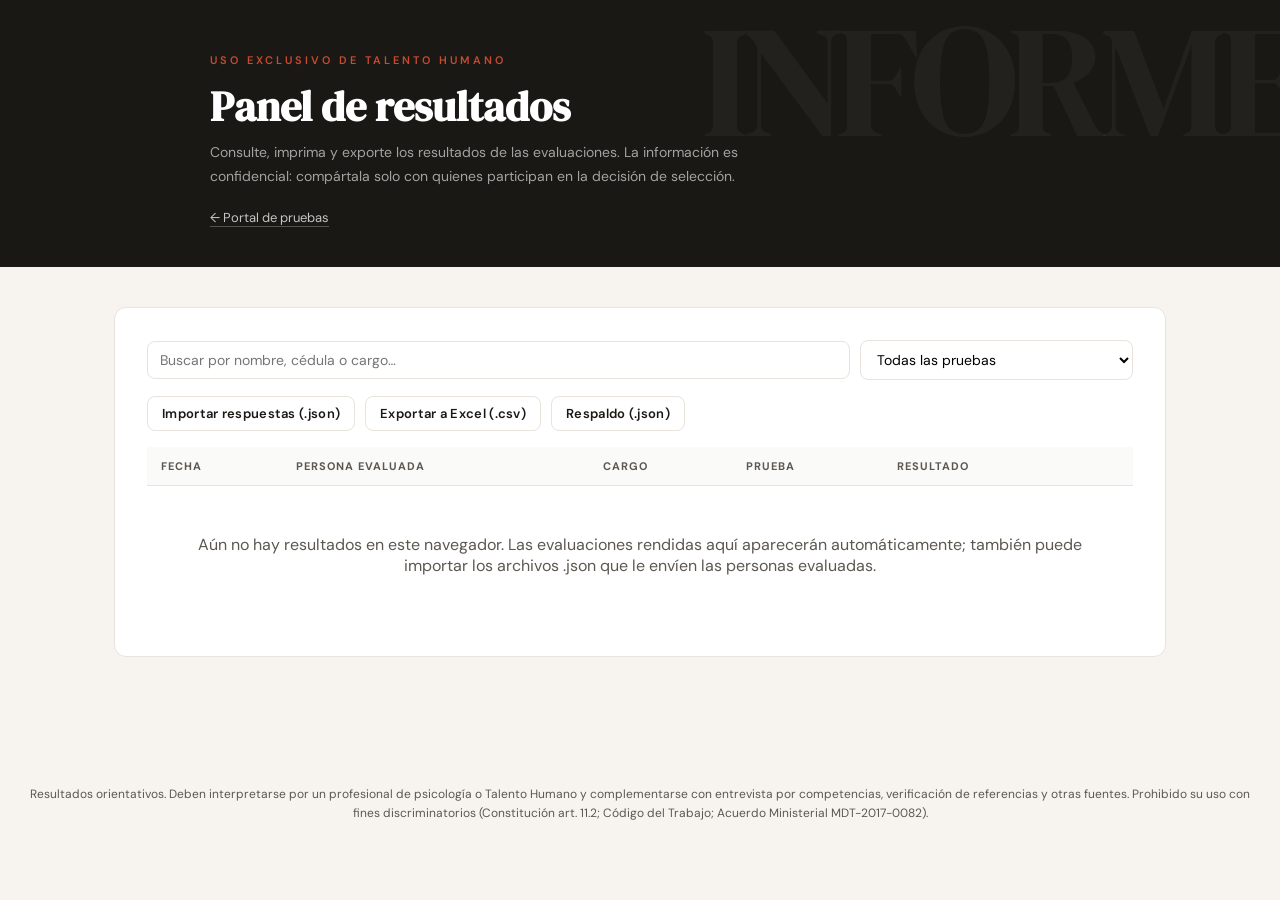
==== panel.html @ abac6898 "Aplicación de pruebas psicométricas: DISC, Mini-IPIP y razonamiento con panel de Talento Humano - Po" ====
<!DOCTYPE html>
<html lang="es">
<head>
<meta charset="UTF-8">
<meta name="viewport" content="width=device-width, initial-scale=1.0">
<title>Panel de Talento Humano</title>
<link href="https://fonts.googleapis.com/css2?family=DM+Serif+Display:ital@0;1&family=DM+Sans:wght@300;400;500;600;700&display=swap" rel="stylesheet">
<link rel="stylesheet" href="css/styles.css">
</head>
<body>

<div class="header" data-watermark="INFORME">
  <div class="header-inner">
    <div class="header-tag">Uso exclusivo de Talento Humano</div>
    <h1 id="h1">Panel de resultados</h1>
    <p id="hp">Consulte, imprima y exporte los resultados de las evaluaciones. La información es confidencial: compártala solo con quienes participan en la decisión de selección.</p>
    <nav class="header-nav"><a href="index.html">← Portal de pruebas</a><a href="#" id="backList" class="hidden">← Volver al listado</a></nav>
  </div>
</div>

<div class="container wide">

  <!-- LISTADO -->
  <section id="listView">
    <div class="card">
      <div class="toolbar">
        <input type="search" id="q" placeholder="Buscar por nombre, cédula o cargo…">
        <select id="fTest"><option value="">Todas las pruebas</option></select>
      </div>
      <div class="toolbar no-print">
        <label class="btn secondary small" style="cursor:pointer">Importar respuestas (.json)
          <input type="file" id="importFile" accept=".json,application/json" multiple hidden>
        </label>
        <button class="btn secondary small" id="exportCsv">Exportar a Excel (.csv)</button>
        <button class="btn secondary small" id="exportJson">Respaldo (.json)</button>
        <span class="muted" id="importMsg"></span>
      </div>
      <div class="table-wrap">
        <table>
          <thead><tr><th>Fecha</th><th>Persona evaluada</th><th>Cargo</th><th>Prueba</th><th>Resultado</th><th></th></tr></thead>
          <tbody id="rows"></tbody>
        </table>
      </div>
      <div class="empty hidden" id="empty">Aún no hay resultados en este navegador. Las evaluaciones rendidas aquí aparecerán automáticamente; también puede importar los archivos .json que le envíen las personas evaluadas.</div>
    </div>
  </section>

  <!-- INFORME -->
  <section id="reportView" class="hidden">
    <div class="btn-row no-print" style="margin-bottom:20px">
      <button class="btn small" onclick="window.print()">Imprimir / Guardar PDF</button>
      <button class="btn danger small" id="delBtn">Eliminar registro</button>
    </div>
    <div id="report"></div>
  </section>
</div>

<footer>Resultados orientativos. Deben interpretarse por un profesional de psicología o Talento Humano y complementarse con entrevista por competencias, verificación de referencias y otras fuentes. Prohibido su uso con fines discriminatorios (Constitución art. 11.2; Código del Trabajo; Acuerdo Ministerial MDT-2017-0082).</footer>

<script src="js/config.js"></script>
<script src="js/tests.js"></script>
<script src="js/common.js"></script>
<script>
const $ = id => document.getElementById(id);
let currentId = null;

Object.values(TESTS).forEach(t => $('fTest').insertAdjacentHTML('beforeend', `<option value="${t.id}">${esc(t.nombre)}</option>`));

// ---------- Listado ----------
function renderList() {
  const q = $('q').value.trim().toLowerCase();
  const ft = $('fTest').value;
  const list = loadResults()
    .filter(r => !ft || r.prueba === ft)
    .filter(r => !q || [r.candidato.nombre, r.candidato.documento, r.candidato.cargo].join(' ').toLowerCase().includes(q))
    .sort((a, b) => b.fecha.localeCompare(a.fecha));
  $('rows').innerHTML = list.map(r => `
    <tr>
      <td>${esc(fmtDate(r.fecha))}</td>
      <td><strong>${esc(r.candidato.nombre)}</strong>${r.candidato.documento ? `<br><span class="muted">${esc(r.candidato.documento)}</span>` : ''}</td>
      <td>${esc(r.candidato.cargo)}</td>
      <td>${esc(TESTS[r.prueba]?.corto || r.prueba)}</td>
      <td><span class="pill">${esc(r.resultado.resumen)}</span></td>
      <td><a href="#${esc(r.id)}" class="btn secondary small">Ver informe</a></td>
    </tr>`).join('');
  $('empty').classList.toggle('hidden', list.length > 0);
}
$('q').oninput = renderList;
$('fTest').onchange = renderList;

// ---------- Importar / exportar ----------
$('importFile').onchange = async e => {
  const list = loadResults();
  const ids = new Set(list.map(r => r.id));
  let ok = 0, dup = 0, bad = 0;
  for (const f of e.target.files) {
    try {
      const data = JSON.parse(await f.text());
      for (const r of (Array.isArray(data) ? data : [data])) {
        const t = TESTS[r?.prueba];
        if (!t || !r.id || !r.candidato?.nombre || !Array.isArray(r.respuestas)) { bad++; continue; }
        if (ids.has(r.id)) { dup++; continue; }
        try { r.resultado = t.score(r.respuestas); } // se recalcula desde las respuestas originales
        catch (err) { bad++; continue; }
        list.push(r); ids.add(r.id); ok++;
      }
    } catch (err) { bad++; }
  }
  saveResults(list);
  $('importMsg').textContent = `Importados: ${ok}` + (dup ? ` · Duplicados omitidos: ${dup}` : '') + (bad ? ` · Archivos/registros no válidos: ${bad}` : '');
  e.target.value = '';
  renderList();
};

$('exportJson').onclick = () => downloadFile(`respaldo_resultados_${new Date().toISOString().slice(0, 10)}.json`, JSON.stringify(loadResults(), null, 2), 'application/json');

$('exportCsv').onclick = () => {
  const cols = ['Fecha', 'Nombres', 'Documento', 'Correo', 'Cargo', 'Prueba', 'Duración (min)', 'Resultado', 'D', 'I', 'S', 'C', 'Extraversión', 'Amabilidad', 'Responsabilidad', 'Estabilidad emocional', 'Apertura', 'Aciertos', '% Aciertos'];
  const cell = v => `"${String(v ?? '').replace(/"/g, '""')}"`;
  const rows = loadResults().map(r => {
    const x = r.resultado, d = x.dif || {}, p = x.puntajes || {};
    return [fmtDate(r.fecha), r.candidato.nombre, r.candidato.documento, r.candidato.correo, r.candidato.cargo, r.pruebaNombre,
      (r.duracionSeg / 60).toFixed(1), x.resumen, d.D, d.I, d.S, d.C, p.E, p.A, p.C, p.N, p.O, x.correctas, x.pct].map(cell).join(';');
  });
  downloadFile(`resultados_${new Date().toISOString().slice(0, 10)}.csv`, '﻿' + [cols.map(cell).join(';'), ...rows].join('\r\n'), 'text/csv;charset=utf-8');
};

// ---------- Informe ----------
function bar(label, pct, color, val, center) {
  let style;
  if (center) {
    const w = Math.abs(pct) / 2;
    style = pct >= 0 ? `left:50%;width:${w}%` : `left:${50 - w}%;width:${w}%`;
  } else style = `width:${pct}%`;
  return `<div class="bar-row"><span>${esc(label)}</span><div class="bar-track ${center ? 'center' : ''}"><div class="bar-fill" style="${style};background:${color}"></div></div><span class="bar-val">${esc(val)}</span></div>`;
}

function reportDisc(r, t) {
  const x = r.resultado, n = t.grupos.length;
  const orden = Object.keys(x.dif).sort((a, b) => x.dif[b] - x.dif[a]);
  return `
    <div class="card">
      <h2>Perfil predominante: ${esc(x.perfil.split('').map(k => DISC_FACTORS[k].nombre).join(' – '))}</h2>
      <p>El gráfico muestra la diferencia (MÁS − MENOS) de cada factor, en un rango de −${n} a +${n}. Valores a la derecha del centro indican que el factor está presente en su estilo habitual; a la izquierda, que es menos característico.</p>
      <div class="bars">${orden.map(k => bar(DISC_FACTORS[k].nombre + ` (${k})`, x.dif[k] / n * 100, DISC_FACTORS[k].color, (x.dif[k] > 0 ? '+' : '') + x.dif[k], true)).join('')}</div>
      <table class="disc-table">
        <thead><tr><th>Factor</th><th>MÁS<br><span class="muted">Estilo bajo presión / adaptado</span></th><th>MENOS<br><span class="muted">Rechazo</span></th><th>Diferencia<br><span class="muted">Estilo habitual</span></th></tr></thead>
        <tbody>${'DISC'.split('').map(k => `<tr><td>${DISC_FACTORS[k].nombre} (${k})</td><td>${x.mas[k]}</td><td>${x.menos[k]}</td><td><strong>${x.dif[k]}</strong></td></tr>`).join('')}</tbody>
      </table>
    </div>
    <div class="card">
      <h2>Interpretación por factor</h2>
      ${orden.map(k => { const f = DISC_FACTORS[k]; return `
        <div class="dim-block" style="border-color:${f.color}">
          <h4>${f.nombre} — ${x.dif[k] > 0 ? 'presente' : x.dif[k] === 0 ? 'equilibrado' : 'poco presente'} (${x.dif[k]})</h4>
          <p class="muted">${esc(f.desc)}</p>
          <p>${esc(x.dif[k] > 0 ? f.alto : f.bajo)}</p>
        </div>`; }).join('')}
      <div class="note">El DISC describe estilos de conducta, no capacidades ni valores. Ningún perfil es mejor que otro: el ajuste depende de las exigencias reales del cargo. La clave de calificación de esta versión debe ser validada por un profesional de psicología antes de usarse en decisiones.</div>
    </div>`;
}

function reportBig5(r) {
  const x = r.resultado;
  return `
    <div class="card">
      <h2>Puntajes por factor</h2>
      <p>Cada factor se mide con 4 ítems (rango 4 a 20). Niveles referenciales: bajo 4–9, medio 10–14, alto 15–20.</p>
      <div class="bars">${Object.keys(BIG5_FACTORS).map(k => bar(BIG5_FACTORS[k].nombre, (x.puntajes[k] - 4) / 16 * 100, BIG5_FACTORS[k].color, `${x.puntajes[k]}/20`)).join('')}</div>
    </div>
    <div class="card">
      <h2>Interpretación</h2>
      ${Object.keys(BIG5_FACTORS).map(k => { const f = BIG5_FACTORS[k], lvl = x.niveles[k]; return `
        <div class="dim-block" style="border-color:${f.color}">
          <h4>${f.nombre} — nivel ${lvl}</h4>
          <p>${esc(f[lvl])}</p>
        </div>`; }).join('')}
      <div class="note">Mini-IPIP (Donnellan et al., 2006), ítems de dominio público del International Personality Item Pool. Los niveles son referenciales y no cuentan con baremos para población ecuatoriana; úselos como insumo para la entrevista, no como criterio de exclusión.</div>
    </div>`;
}

function reportChoice(r, t) {
  const x = r.resultado;
  return `
    <div class="card">
      <h2>${x.correctas} de ${x.total} aciertos (${x.pct} %) — ${esc(x.nivel)}</h2>
      ${r.finalizadaPorTiempo ? '<p><strong>La prueba se envió automáticamente al agotarse el tiempo.</strong></p>' : ''}
      <div class="bars">
        ${bar('Total', x.pct, 'var(--mas)', x.pct + ' %')}
        ${Object.entries(x.porArea).map(([a, v]) => bar(a, v.correctas / v.total * 100, 'var(--c)', `${v.correctas}/${v.total}`)).join('')}
      </div>
    </div>
    <div class="card">
      <h2>Detalle de respuestas</h2>
      <div class="table-wrap"><table class="answers">
        <thead><tr><th>#</th><th>Ejercicio</th><th>Respuesta</th><th>Correcta</th><th></th></tr></thead>
        <tbody>${t.items.map((it, i) => { const v = r.respuestas[i]; return `
          <tr><td>${i + 1}</td><td>${esc(it.t)}</td><td>${v === null || v === undefined ? '<span class="muted">Sin responder</span>' : esc(it.o[v])}</td><td>${esc(it.o[it.a])}</td><td class="${v === it.a ? 'ok' : 'bad'}">${v === it.a ? '✓' : '✗'}</td></tr>`; }).join('')}
        </tbody>
      </table></div>
      <div class="note">Niveles referenciales: Superior ≥ 80 %, Promedio alto 60–79 %, Promedio 40–59 %, En desarrollo &lt; 40 %. Considere ajustes razonables para personas con discapacidad (Ley Orgánica de Discapacidades).</div>
    </div>`;
}

function showReport(id) {
  const r = loadResults().find(x => x.id === id);
  if (!r) { location.hash = ''; return; }
  const t = TESTS[r.prueba];
  currentId = id;
  const c = r.candidato;
  $('h1').textContent = 'Informe: ' + r.pruebaNombre;
  $('hp').textContent = 'Documento confidencial — ' + CONFIG.organizacion;
  $('listView').classList.add('hidden');
  $('reportView').classList.remove('hidden');
  $('backList').classList.remove('hidden');
  $('report').innerHTML = `
    <div class="card report-head">
      <dl>
        <dt>Persona evaluada</dt><dd><strong>${esc(c.nombre)}</strong></dd>
        ${c.documento ? `<dt>Documento</dt><dd>${esc(c.documento)}</dd>` : ''}
        ${c.correo ? `<dt>Correo</dt><dd>${esc(c.correo)}</dd>` : ''}
        <dt>Cargo</dt><dd>${esc(c.cargo)}</dd>
      </dl>
      <dl>
        <dt>Prueba</dt><dd>${esc(r.pruebaNombre)}</dd>
        <dt>Fecha</dt><dd>${esc(fmtDate(r.fecha))}</dd>
        <dt>Duración</dt><dd>${esc(fmtDur(r.duracionSeg))}</dd>
      </dl>
    </div>
    ${t.tipo === 'disc' ? reportDisc(r, t) : t.tipo === 'likert' ? reportBig5(r) : reportChoice(r, t)}
    <div class="card">
      <h2>Observaciones de la persona evaluadora</h2>
      <p style="min-height:90px;border-bottom:1px solid var(--border)"></p>
      <p class="muted" style="margin-top:40px">Firma y nombre: ______________________________</p>
    </div>`;
  window.scrollTo(0, 0);
}

function showList() {
  currentId = null;
  $('h1').textContent = 'Panel de resultados';
  $('hp').textContent = 'Consulte, imprima y exporte los resultados de las evaluaciones. La información es confidencial: compártala solo con quienes participan en la decisión de selección.';
  $('reportView').classList.add('hidden');
  $('listView').classList.remove('hidden');
  $('backList').classList.add('hidden');
  renderList();
}

$('backList').onclick = e => { e.preventDefault(); location.hash = ''; };

$('delBtn').onclick = () => {
  if (!currentId || !confirm('¿Eliminar definitivamente este registro de este navegador? Esta acción no se puede deshacer.')) return;
  saveResults(loadResults().filter(r => r.id !== currentId));
  location.hash = '';
};

function route() {
  const id = decodeURIComponent(location.hash.slice(1));
  id ? showReport(id) : showList();
}
window.addEventListener('hashchange', route);
route();
</script>
</body>
</html>
---- css/styles.css ----
:root {
  --bg: #F7F4EF;
  --surface: #FFFFFF;
  --surface2: #FAFAF8;
  --ink: #1A1814;
  --ink-soft: #5C5750;
  --accent: #C84B2F;
  --accent-light: #F5E8E4;
  --gold: #B8860B;
  --gold-light: #FDF8EC;
  --border: #E8E3DC;
  --mas: #1B4F3C;
  --mas-light: #E8F3EE;
  --menos: #4A1520;
  --menos-light: #F5E8EA;
  --d: #C84B2F;
  --i: #D9A21B;
  --s: #2E8B57;
  --c: #2F5D8A;
  --radius: 12px;
}

* { box-sizing: border-box; margin: 0; padding: 0; }

body {
  font-family: 'DM Sans', sans-serif;
  background: var(--bg);
  color: var(--ink);
  min-height: 100vh;
}

a { color: var(--accent); }

/* HEADER */
.header {
  background: var(--ink);
  color: white;
  padding: 48px 40px 40px;
  position: relative;
  overflow: hidden;
}
.header::before {
  content: attr(data-watermark);
  position: absolute;
  right: -20px;
  top: -30px;
  font-family: 'DM Serif Display', serif;
  font-size: 160px;
  color: rgba(255,255,255,0.04);
  letter-spacing: -8px;
  user-select: none;
  pointer-events: none;
}
.header-inner { max-width: 860px; margin: 0 auto; position: relative; }
.header-tag {
  display: inline-block;
  font-size: 11px;
  font-weight: 600;
  letter-spacing: 3px;
  text-transform: uppercase;
  color: var(--accent);
  margin-bottom: 16px;
}
.header h1 {
  font-family: 'DM Serif Display', serif;
  font-size: 42px;
  line-height: 1.1;
  margin-bottom: 12px;
  max-width: 640px;
}
.header p {
  font-size: 14px;
  color: rgba(255,255,255,0.6);
  max-width: 600px;
  line-height: 1.7;
}
.header-nav { margin-top: 20px; display: flex; gap: 16px; flex-wrap: wrap; }
.header-nav a { color: rgba(255,255,255,0.75); font-size: 13px; text-decoration: none; border-bottom: 1px solid rgba(255,255,255,0.25); }
.header-nav a:hover { color: white; }

/* PROGRESS */
.progress-bar-wrap {
  background: rgba(255,255,255,0.1);
  height: 3px;
  margin-top: 32px;
  border-radius: 99px;
  overflow: hidden;
}
.progress-bar-fill {
  height: 100%;
  background: var(--accent);
  border-radius: 99px;
  transition: width 0.4s ease;
  width: 0%;
}
.progress-label { font-size: 12px; color: rgba(255,255,255,0.5); margin-top: 8px; }

/* LAYOUT */
.container { max-width: 860px; margin: 0 auto; padding: 40px 24px 80px; }
.container.wide { max-width: 1100px; }

.card {
  background: var(--surface);
  border-radius: var(--radius);
  border: 1px solid var(--border);
  padding: 32px;
  margin-bottom: 24px;
}
.card h2 {
  font-family: 'DM Serif Display', serif;
  font-size: 22px;
  margin-bottom: 16px;
  font-weight: 400;
}
.card h3 { font-size: 15px; margin: 18px 0 8px; }
.card p, .card li { font-size: 14px; line-height: 1.7; color: var(--ink-soft); }
.card ul { padding-left: 20px; }
.muted { color: var(--ink-soft); font-size: 13px; }

/* CATALOG */
.catalog { display: grid; grid-template-columns: repeat(auto-fit, minmax(240px, 1fr)); gap: 20px; }
.test-card {
  background: var(--surface);
  border: 1.5px solid var(--border);
  border-radius: var(--radius);
  padding: 24px;
  display: flex;
  flex-direction: column;
  gap: 10px;
  text-decoration: none;
  color: var(--ink);
  transition: border-color .2s, transform .2s, box-shadow .2s;
}
.test-card:hover { border-color: var(--accent); transform: translateY(-2px); box-shadow: 0 8px 24px rgba(26,24,20,0.08); }
.test-card .badge {
  align-self: flex-start;
  font-size: 10px; font-weight: 700; letter-spacing: 1.5px; text-transform: uppercase;
  background: var(--accent-light); color: var(--accent);
  padding: 4px 10px; border-radius: 99px;
}
.test-card h3 { font-family: 'DM Serif Display', serif; font-size: 22px; font-weight: 400; }
.test-card p { font-size: 13px; line-height: 1.6; color: var(--ink-soft); flex: 1; }
.test-card .meta { font-size: 12px; color: var(--ink-soft); display: flex; gap: 12px; }
.test-card .go { font-weight: 600; color: var(--accent); font-size: 14px; }

/* FORMS */
.form-row { display: grid; grid-template-columns: 1fr 1fr; gap: 16px; }
.form-group { display: flex; flex-direction: column; gap: 6px; }
.form-group.full { grid-column: 1 / -1; }
.form-group label {
  font-size: 12px; font-weight: 600; letter-spacing: 0.5px;
  text-transform: uppercase; color: var(--ink-soft);
}
.form-group input, .form-group select {
  border: 1.5px solid var(--border);
  border-radius: 8px;
  padding: 12px 16px;
  font-family: 'DM Sans', sans-serif;
  font-size: 15px;
  color: var(--ink);
  background: var(--surface2);
  outline: none;
  transition: border-color 0.2s;
}
.form-group input:focus, .form-group select:focus { border-color: var(--accent); background: white; }

.consent {
  display: flex; gap: 12px; align-items: flex-start;
  background: var(--surface2); border: 1px solid var(--border);
  border-radius: 10px; padding: 16px; margin-top: 20px;
  font-size: 13px; line-height: 1.6; color: var(--ink-soft);
}
.consent input { margin-top: 4px; width: 18px; height: 18px; accent-color: var(--mas); flex-shrink: 0; }

/* INSTRUCTIONS */
.instructions {
  background: var(--gold-light);
  border: 1px solid rgba(184,134,11,0.2);
  border-radius: var(--radius);
  padding: 24px 28px;
  margin-bottom: 24px;
  display: flex; gap: 16px; align-items: flex-start;
}
.instructions-icon { font-size: 22px; flex-shrink: 0; margin-top: 2px; }
.instructions p { font-size: 14px; line-height: 1.75; color: #5A4500; }
.instructions strong { color: var(--gold); }

/* COUNTER */
.counter-strip {
  display: flex; align-items: center; justify-content: space-between; gap: 12px; flex-wrap: wrap;
  margin-bottom: 20px; padding: 14px 20px;
  background: var(--surface); border: 1px solid var(--border); border-radius: 10px;
  position: sticky; top: 0; z-index: 5;
}
.counter-strip span { font-size: 14px; color: var(--ink-soft); }
.counter-strip strong { color: var(--ink); }
.timer { font-variant-numeric: tabular-nums; font-weight: 600; color: var(--ink) !important; }
.timer.low { color: var(--accent) !important; }

/* DISC */
.legend { display: flex; gap: 24px; margin-bottom: 20px; align-items: center; flex-wrap: wrap; }
.legend-item { display: flex; align-items: center; gap: 8px; font-size: 13px; font-weight: 500; }
.legend-dot { width: 16px; height: 16px; border-radius: 50%; flex-shrink: 0; }
.legend-dot.mas { background: var(--mas); }
.legend-dot.menos { background: var(--menos); }

.groups-grid { display: grid; grid-template-columns: 1fr 1fr; gap: 20px; }
.group-card {
  background: var(--surface);
  border: 1.5px solid var(--border);
  border-radius: var(--radius);
  overflow: hidden;
  transition: border-color 0.2s, box-shadow 0.2s;
}
.group-card.complete { border-color: var(--mas); }
.group-card.error { border-color: var(--accent); box-shadow: 0 0 0 3px rgba(200,75,47,0.1); }
.group-header {
  background: var(--ink); color: white; padding: 10px 18px;
  display: flex; align-items: center; justify-content: space-between;
}
.group-num { font-family: 'DM Serif Display', serif; font-size: 18px; }
.group-status { font-size: 11px; color: rgba(255,255,255,0.45); font-weight: 500; letter-spacing: 0.5px; }
.group-card.complete .group-status { color: #6ECC9A; }
.group-cols { display: grid; grid-template-columns: 1fr auto auto; align-items: stretch; }
.col-header {
  padding: 8px 18px; font-size: 10px; font-weight: 700; letter-spacing: 1.5px;
  text-transform: uppercase; background: var(--surface2); border-bottom: 1px solid var(--border);
}
.col-header.mas { color: var(--mas); text-align: center; width: 60px; padding: 8px 0; }
.col-header.menos { color: var(--menos); text-align: center; width: 60px; padding: 8px 0; }
.word-label { padding: 11px 18px; font-size: 14px; border-bottom: 1px solid var(--border); }
.word-cell {
  width: 60px; display: flex; align-items: center; justify-content: center;
  border-bottom: 1px solid var(--border); border-left: 1px solid var(--border);
}
.group-cols > :nth-last-child(-n+3) { border-bottom: none; }

.disc-radio {
  appearance: none; -webkit-appearance: none;
  width: 22px; height: 22px; border-radius: 50%;
  border: 2px solid var(--border); cursor: pointer;
  transition: all 0.15s ease; position: relative;
}
.disc-radio.mas-radio { border-color: var(--mas); }
.disc-radio.mas-radio:hover { background: var(--mas-light); }
.disc-radio.mas-radio:checked { background: var(--mas); box-shadow: 0 0 0 3px var(--mas-light); }
.disc-radio.menos-radio { border-color: var(--menos); }
.disc-radio.menos-radio:hover { background: var(--menos-light); }
.disc-radio.menos-radio:checked { background: var(--menos); box-shadow: 0 0 0 3px var(--menos-light); }
.disc-radio:checked::after {
  content: ''; position: absolute; top: 50%; left: 50%;
  transform: translate(-50%, -50%);
  width: 6px; height: 6px; border-radius: 50%; background: white;
}

/* LIKERT & CHOICE */
.item-card {
  background: var(--surface);
  border: 1.5px solid var(--border);
  border-radius: var(--radius);
  padding: 20px 22px;
  margin-bottom: 14px;
  transition: border-color .2s, box-shadow .2s;
}
.item-card.complete { border-color: var(--mas); }
.item-card.error { border-color: var(--accent); box-shadow: 0 0 0 3px rgba(200,75,47,0.1); }
.item-text { font-size: 15px; line-height: 1.6; margin-bottom: 14px; }
.item-text .n { font-family: 'DM Serif Display', serif; color: var(--accent); margin-right: 8px; font-size: 18px; }
.options { display: flex; gap: 8px; flex-wrap: wrap; }
.options.likert { display: grid; grid-template-columns: repeat(5, 1fr); }
.opt { position: relative; }
.opt input { position: absolute; opacity: 0; pointer-events: none; }
.opt span {
  display: block; padding: 10px 14px; border: 1.5px solid var(--border);
  border-radius: 8px; font-size: 13px; text-align: center; cursor: pointer;
  background: var(--surface2); transition: all .15s; line-height: 1.35; height: 100%;
}
.opt span:hover { border-color: var(--mas); }
.opt input:checked + span { background: var(--mas); border-color: var(--mas); color: white; }
.opt input:focus-visible + span { outline: 2px solid var(--accent); outline-offset: 2px; }

/* BUTTONS */
.submit-area { margin-top: 40px; display: flex; flex-direction: column; align-items: center; gap: 16px; }
.error-msg {
  display: none; background: #FEF2F2; border: 1px solid #FCA5A5; color: #991B1B;
  border-radius: 8px; padding: 14px 20px; font-size: 14px; width: 100%; text-align: center;
}
.btn {
  display: inline-block;
  background: var(--accent); color: white; border: none; border-radius: 10px;
  padding: 16px 44px; font-family: 'DM Sans', sans-serif; font-size: 16px; font-weight: 600;
  cursor: pointer; letter-spacing: 0.3px; transition: all 0.2s; text-decoration: none;
  box-shadow: 0 4px 16px rgba(200,75,47,0.3);
}
.btn:hover { background: #A8391F; transform: translateY(-1px); }
.btn.secondary { background: var(--surface); color: var(--ink); border: 1.5px solid var(--border); box-shadow: none; }
.btn.secondary:hover { border-color: var(--ink); background: var(--surface); }
.btn.small { padding: 8px 14px; font-size: 13px; border-radius: 8px; box-shadow: none; }
.btn.danger { background: #fff; color: #991B1B; border: 1.5px solid #FCA5A5; box-shadow: none; }
.btn-row { display: flex; gap: 10px; flex-wrap: wrap; align-items: center; }

/* SUCCESS */
.success-screen { text-align: center; padding: 60px 20px; max-width: 580px; margin: 0 auto; }
.success-icon {
  width: 72px; height: 72px; background: var(--mas-light); color: var(--mas);
  border-radius: 50%; display: flex; align-items: center; justify-content: center;
  font-size: 32px; margin: 0 auto 24px;
}
.success-screen h2 { font-family: 'DM Serif Display', serif; font-size: 32px; font-weight: 400; margin-bottom: 12px; }
.success-screen p { color: var(--ink-soft); line-height: 1.7; font-size: 15px; margin-bottom: 20px; }

/* PANEL */
.toolbar { display: flex; gap: 10px; flex-wrap: wrap; align-items: center; margin-bottom: 16px; }
.toolbar input, .toolbar select {
  border: 1.5px solid var(--border); border-radius: 8px; padding: 9px 12px;
  font-family: inherit; font-size: 14px; background: var(--surface);
}
.toolbar input[type=search] { flex: 1; min-width: 200px; }
.table-wrap { overflow-x: auto; }
table { width: 100%; border-collapse: collapse; font-size: 14px; }
th, td { text-align: left; padding: 12px 14px; border-bottom: 1px solid var(--border); vertical-align: middle; }
th { font-size: 11px; letter-spacing: 1px; text-transform: uppercase; color: var(--ink-soft); background: var(--surface2); }
tr:hover td { background: var(--surface2); }
.pill { display: inline-block; padding: 3px 10px; border-radius: 99px; font-size: 12px; font-weight: 600; background: var(--accent-light); color: var(--accent); }
.empty { text-align: center; padding: 48px 20px; color: var(--ink-soft); }

/* REPORT */
.report-head { display: flex; justify-content: space-between; gap: 20px; flex-wrap: wrap; }
.report-head dl { display: grid; grid-template-columns: auto 1fr; gap: 4px 14px; font-size: 14px; }
.report-head dt { color: var(--ink-soft); }
.bars { display: flex; flex-direction: column; gap: 14px; margin: 16px 0; }
.bar-row { display: grid; grid-template-columns: 170px 1fr 60px; gap: 12px; align-items: center; font-size: 14px; }
.bar-track { background: var(--surface2); border: 1px solid var(--border); height: 18px; border-radius: 99px; position: relative; overflow: hidden; }
.bar-fill { position: absolute; top: 0; bottom: 0; left: 0; border-radius: 99px; }
.bar-track.center::after { content: ''; position: absolute; left: 50%; top: 0; bottom: 0; width: 1px; background: var(--ink-soft); opacity: .4; }
.bar-val { font-variant-numeric: tabular-nums; font-weight: 600; text-align: right; }
.disc-table td, .disc-table th { text-align: center; }
.disc-table td:first-child, .disc-table th:first-child { text-align: left; }
.dim-block { border-left: 4px solid var(--border); padding: 4px 0 4px 16px; margin: 14px 0; }
.dim-block h4 { font-size: 15px; margin-bottom: 4px; }
.dim-block p { font-size: 14px; }
.note { background: var(--gold-light); border: 1px solid rgba(184,134,11,0.2); border-radius: 10px; padding: 14px 18px; font-size: 13px; line-height: 1.6; color: #5A4500; margin-top: 16px; }
.answers { font-size: 13px; }
.answers td { padding: 6px 10px; }
.ok { color: var(--mas); font-weight: 700; }
.bad { color: var(--accent); font-weight: 700; }

.hidden { display: none !important; }

footer { text-align: center; font-size: 12px; color: var(--ink-soft); padding: 24px 16px 40px; line-height: 1.6; }

@media (max-width: 640px) {
  .groups-grid, .form-row { grid-template-columns: 1fr; }
  .header { padding: 36px 16px 32px; }
  .header h1 { font-size: 30px; }
  .header::before { font-size: 100px; }
  .container { padding: 28px 16px 60px; }
  .card { padding: 22px 18px; }
  .options.likert { grid-template-columns: 1fr; }
  .bar-row { grid-template-columns: 110px 1fr 48px; font-size: 13px; }
}

@media print {
  body { background: white; }
  .no-print, .header-nav, footer { display: none !important; }
  .header { padding: 20px 0; background: white; color: var(--ink); }
  .header::before { display: none; }
  .header p { color: var(--ink-soft); }
  .card { border: none; padding: 12px 0; break-inside: avoid; }
  .container { padding: 0; }
  .bar-fill, .pill { -webkit-print-color-adjust: exact; print-color-adjust: exact; }
}
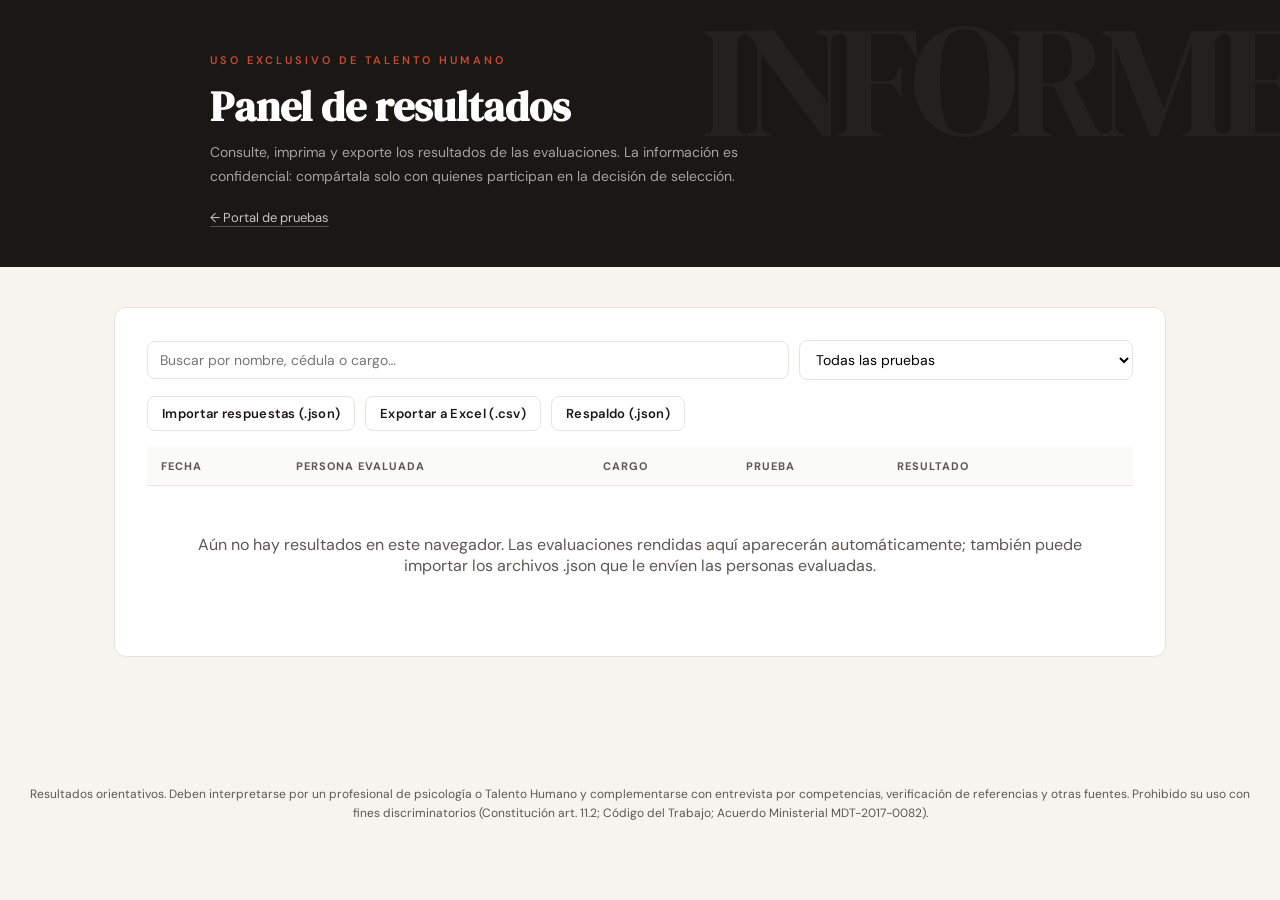
==== commit 0bd96e79: "Agrega 16 Factores de Personalidad, Inteligencia Emocional y Evaluación de Competencias - Cuestionar" ====
--- a/panel.html
+++ b/panel.html
@@ -115,12 +115,12 @@
 $('exportJson').onclick = () => downloadFile(`respaldo_resultados_${new Date().toISOString().slice(0, 10)}.json`, JSON.stringify(loadResults(), null, 2), 'application/json');
 
 $('exportCsv').onclick = () => {
-  const cols = ['Fecha', 'Nombres', 'Documento', 'Correo', 'Cargo', 'Prueba', 'Duración (min)', 'Resultado', 'D', 'I', 'S', 'C', 'Extraversión', 'Amabilidad', 'Responsabilidad', 'Estabilidad emocional', 'Apertura', 'Aciertos', '% Aciertos'];
+  const cols = ['Fecha', 'Nombres', 'Documento', 'Correo', 'Cargo', 'Prueba', 'Duración (min)', 'Resultado', 'D', 'I', 'S', 'C', 'Extraversión', 'Amabilidad', 'Responsabilidad', 'Estabilidad emocional', 'Apertura', 'Aciertos', '% Aciertos', 'Detalle'];
   const cell = v => `"${String(v ?? '').replace(/"/g, '""')}"`;
   const rows = loadResults().map(r => {
     const x = r.resultado, d = x.dif || {}, p = x.puntajes || {};
     return [fmtDate(r.fecha), r.candidato.nombre, r.candidato.documento, r.candidato.correo, r.candidato.cargo, r.pruebaNombre,
-      (r.duracionSeg / 60).toFixed(1), x.resumen, d.D, d.I, d.S, d.C, p.E, p.A, p.C, p.N, p.O, x.correctas, x.pct].map(cell).join(';');
+      (r.duracionSeg / 60).toFixed(1), x.resumen, d.D, d.I, d.S, d.C, p.E, p.A, p.C, p.N, p.O, x.correctas, x.pct, TESTS[r.prueba]?.detalle ? TESTS[r.prueba].detalle(x) : ''].map(cell).join(';');
   });
   downloadFile(`resultados_${new Date().toISOString().slice(0, 10)}.csv`, '﻿' + [cols.map(cell).join(';'), ...rows].join('\r\n'), 'text/csv;charset=utf-8');
 };
@@ -201,6 +201,108 @@
       <div class="note">Niveles referenciales: Superior ≥ 80 %, Promedio alto 60–79 %, Promedio 40–59 %, En desarrollo &lt; 40 %. Considere ajustes razonables para personas con discapacidad (Ley Orgánica de Discapacidades).</div>
     </div>`;
 }
+
+function report16pf(r) {
+  const x = r.resultado;
+  const cells = s => Array.from({ length: 10 }, (_, i) => `<span class="${i + 1 === s ? 'on' : i >= 3 && i <= 6 ? 'mid' : ''}">${i + 1}</span>`).join('');
+  const extremos = Object.keys(PF16_FACTORS).filter(k => x.decatipos[k] <= 3 || x.decatipos[k] >= 8);
+  return `
+    ${x.manejoImagenAlto ? `<div class="note" style="margin:0 0 24px;border-color:#FCA5A5;background:#FEF2F2;color:#991B1B"><strong>Atención — Manejo de imagen alto (${x.manejoImagen}/20).</strong> La persona respondió de forma que tiende a dar una imagen muy favorable de sí. Interprete el perfil con cautela y contrástelo en la entrevista.</div>` : ''}
+    <div class="card">
+      <h2>Perfil de los 16 factores primarios</h2>
+      <p>Decatipos referenciales del 1 al 10. La franja central (4–7) corresponde a valores promedio; los extremos (1–3 y 8–10) describen rasgos marcados hacia el polo izquierdo o derecho.</p>
+      <div class="table-wrap"><table class="sten-table">
+        <thead><tr><th>Factor</th><th style="text-align:right">Polo bajo (1–3)</th><th>Decatipo</th><th>Polo alto (8–10)</th></tr></thead>
+        <tbody>${Object.entries(PF16_FACTORS).map(([k, f]) => `
+          <tr><td class="fac">${k} · ${esc(f.nombre)}</td><td class="pole r">${esc(f.polos[0])}</td><td><div class="sten-cells">${cells(x.decatipos[k])}</div></td><td class="pole">${esc(f.polos[1])}</td></tr>`).join('')}
+        </tbody>
+      </table></div>
+    </div>
+    <div class="card">
+      <h2>Dimensiones globales</h2>
+      <div class="bars">${Object.entries(PF16_GLOBALS).map(([g, d]) => bar(d.nombre, (x.globales[g] - 1) / 9 * 100, 'var(--c)', x.globales[g])).join('')}</div>
+      ${Object.entries(PF16_GLOBALS).map(([g, d]) => { const v = x.globales[g]; return `
+        <div class="dim-block" style="border-color:var(--c)"><h4>${d.nombre} — ${v >= 7.5 ? 'alta' : v <= 3.5 ? 'baja' : 'promedio'} (${v})</h4>
+        <p>${v >= 7.5 ? esc(d.alto) : v <= 3.5 ? esc(d.bajo) : 'Equilibrio entre ambos polos: ' + esc(d.bajo.toLowerCase().replace(/\.$/, '')) + ' / ' + esc(d.alto.toLowerCase())}</p></div>`; }).join('')}
+    </div>
+    <div class="card">
+      <h2>Rasgos destacados</h2>
+      ${extremos.length ? extremos.map(k => { const f = PF16_FACTORS[k], s = x.decatipos[k]; return `
+        <div class="dim-block" style="border-color:var(--accent)"><h4>${esc(f.nombre)} (${k}) — decatipo ${s}: ${esc(f.polos[s >= 8 ? 1 : 0])}</h4><p>${esc(s >= 8 ? f.alto : f.bajo)}</p></div>`; }).join('')
+        : '<p>No se observan rasgos extremos; el perfil se ubica en el rango promedio en todos los factores.</p>'}
+      <div class="note">Cuestionario original basado en el modelo de 16 factores de Cattell. <strong>No es el 16PF-5 oficial</strong> (IPAT/PSI; TEA Ediciones en español) ni utiliza sus ítems o baremos. Los decatipos se obtienen por transformación lineal del puntaje directo y son referenciales; la interpretación debe realizarla un profesional de psicología.</div>
+    </div>`;
+}
+
+function reportIE(r) {
+  const x = r.resultado;
+  return `
+    <div class="card">
+      <h2>Coeficiente emocional global: ${x.total}/125 — nivel ${x.nivelTotal}</h2>
+      <p>Cada dimensión tiene un rango de 5 a 25. Niveles referenciales: bajo 5–12, medio 13–19, alto 20–25.</p>
+      <div class="bars">
+        ${bar('Global', (x.total - 25) / 100 * 100, 'var(--accent)', x.total)}
+        ${Object.entries(IE_DIMS).map(([k, d]) => bar(d.nombre, (x.puntajes[k] - 5) / 20 * 100, d.color, `${x.puntajes[k]}/25`)).join('')}
+      </div>
+    </div>
+    <div class="card">
+      <h2>Interpretación por dimensión</h2>
+      ${Object.entries(IE_DIMS).map(([k, d]) => `
+        <div class="dim-block" style="border-color:${d.color}"><h4>${d.nombre} — nivel ${x.niveles[k]}</h4>
+        <p class="muted">${esc(d.desc)}</p><p>${esc(d[x.niveles[k]])}</p></div>`).join('')}
+      <div class="note">Cuestionario original de autoinforme basado en el modelo de competencias emocionales de Goleman. Mide la percepción que la persona tiene de sí; se recomienda contrastar con entrevista conductual y referencias. Niveles sin baremo normativo.</div>
+    </div>`;
+}
+
+function reportCompetencias(r) {
+  const x = r.resultado, req = r.requeridos || {};
+  const gradeBadge = g => `<span class="grade" style="background:${GRADOS[g].color}">${g}</span>`;
+  const brecha = k => {
+    const q = req[k];
+    if (!q) return '<span class="muted">—</span>';
+    const d = GRADOS[q].pts - GRADOS[x.grados[k]].pts;
+    return d <= 0 ? '<span class="gap-ok">✓ Cumple</span>' : `<span class="gap-bad">Brecha de ${d} grado${d > 1 ? 's' : ''}</span>`;
+  };
+  return `
+    <div class="card">
+      <h2>Grados por competencia</h2>
+      <p>Escala de grados: <strong>A</strong> alto · <strong>B</strong> bueno, por encima del estándar · <strong>C</strong> mínimo necesario para el puesto · <strong>D</strong> insatisfactorio. Seleccione el <strong>grado requerido</strong> según el perfil del puesto para calcular las brechas (se guarda automáticamente).</p>
+      <div class="table-wrap"><table class="comp-table">
+        <thead><tr><th>Competencia</th><th>Tipo</th><th>Grado observado</th><th>Grado requerido</th><th>Brecha</th></tr></thead>
+        <tbody>${Object.entries(COMPETENCIAS).map(([k, c]) => `
+          <tr><td><strong>${esc(c.nombre)}</strong></td><td>${c.tipo}</td><td>${gradeBadge(x.grados[k])} <span class="muted">(${x.promedios[k].toFixed(1)})</span></td>
+          <td><select data-comp="${k}"><option value="">—</option>${'ABCD'.split('').map(g => `<option ${req[k] === g ? 'selected' : ''}>${g}</option>`).join('')}</select></td>
+          <td id="gap-${k}">${brecha(k)}</td></tr>`).join('')}
+        </tbody>
+      </table></div>
+    </div>
+    <div class="card">
+      <h2>Guía de entrevista por competencias</h2>
+      <p>Preguntas por incidentes críticos para verificar cada competencia. Pida ejemplos concretos del pasado: <strong>situación, tarea, acción y resultado</strong>. Priorice las competencias con brecha o con grado C o D.</p>
+      ${Object.entries(COMPETENCIAS).map(([k, c]) => `
+        <div class="dim-block" style="border-color:${GRADOS[x.grados[k]].color}">
+          <h4>${esc(c.nombre)} — grado ${x.grados[k]}</h4>
+          <p class="muted">${esc(c.def)}</p>
+          <ul class="questions">${c.preguntas.map(q => `<li>${esc(q)}</li>`).join('')}</ul>
+        </div>`).join('')}
+      <div class="note">Instrumento de casos situacionales construido según la metodología de gestión por competencias de Martha Alles (competencias cardinales y específicas, grados A–D y análisis de brechas). Las definiciones y los casos son originales, no se tomaron del <em>Diccionario de competencias</em>. El resultado es una estimación inicial: el grado final debe confirmarse con la entrevista por competencias.</div>
+    </div>`;
+}
+
+// Guarda el grado requerido por competencia en el registro
+document.addEventListener('change', e => {
+  const k = e.target.dataset?.comp;
+  if (!k || !currentId) return;
+  const list = loadResults(), rec = list.find(r => r.id === currentId);
+  rec.requeridos = rec.requeridos || {};
+  if (e.target.value) rec.requeridos[k] = e.target.value; else delete rec.requeridos[k];
+  saveResults(list);
+  const y = window.scrollY;
+  showReport(currentId);
+  window.scrollTo(0, y);
+});
+
+const REPORTS = { disc: reportDisc, bigfive: reportBig5, razonamiento: reportChoice, pf16: report16pf, ie: reportIE, competencias: reportCompetencias };
 
 function showReport(id) {
   const r = loadResults().find(x => x.id === id);
@@ -227,7 +329,7 @@
         <dt>Duración</dt><dd>${esc(fmtDur(r.duracionSeg))}</dd>
       </dl>
     </div>
-    ${t.tipo === 'disc' ? reportDisc(r, t) : t.tipo === 'likert' ? reportBig5(r) : reportChoice(r, t)}
+    ${(REPORTS[r.prueba] || reportChoice)(r, t)}
     <div class="card">
       <h2>Observaciones de la persona evaluadora</h2>
       <p style="min-height:90px;border-bottom:1px solid var(--border)"></p>
--- a/css/styles.css
+++ b/css/styles.css
@@ -370,3 +370,29 @@
   .container { padding: 0; }
   .bar-fill, .pill { -webkit-print-color-adjust: exact; print-color-adjust: exact; }
 }
+
+/* Opciones largas (casos situacionales) */
+.options.stacked { display: grid; grid-template-columns: 1fr; }
+.options.stacked .opt span { text-align: left; padding: 12px 16px; }
+
+/* Perfil de 16 factores */
+.sten-table { width: 100%; border-collapse: collapse; font-size: 13px; }
+.sten-table th, .sten-table td { padding: 6px 8px; border-bottom: 1px solid var(--border); }
+.sten-table td.pole { color: var(--ink-soft); width: 20%; }
+.sten-table td.pole.r { text-align: right; }
+.sten-table td.fac { font-weight: 600; white-space: nowrap; }
+.sten-cells { display: grid; grid-template-columns: repeat(10, 1fr); gap: 3px; min-width: 200px; }
+.sten-cells span {
+  height: 20px; border-radius: 4px; background: var(--surface2); border: 1px solid var(--border);
+  font-size: 10px; display: flex; align-items: center; justify-content: center; color: var(--ink-soft);
+}
+.sten-cells span.mid { background: #F1EEE8; }
+.sten-cells span.on { background: var(--accent); border-color: var(--accent); color: white; font-weight: 700; -webkit-print-color-adjust: exact; print-color-adjust: exact; }
+
+/* Competencias */
+.grade { display: inline-block; min-width: 28px; text-align: center; padding: 3px 8px; border-radius: 6px; font-weight: 700; color: white; -webkit-print-color-adjust: exact; print-color-adjust: exact; }
+.gap-ok { color: var(--mas); font-weight: 600; }
+.gap-bad { color: var(--accent); font-weight: 600; }
+.comp-table select { border: 1.5px solid var(--border); border-radius: 6px; padding: 5px 8px; font-family: inherit; background: var(--surface); }
+.questions li { margin-bottom: 6px; }
+@media print { .comp-table select { border: none; appearance: none; -webkit-appearance: none; } }
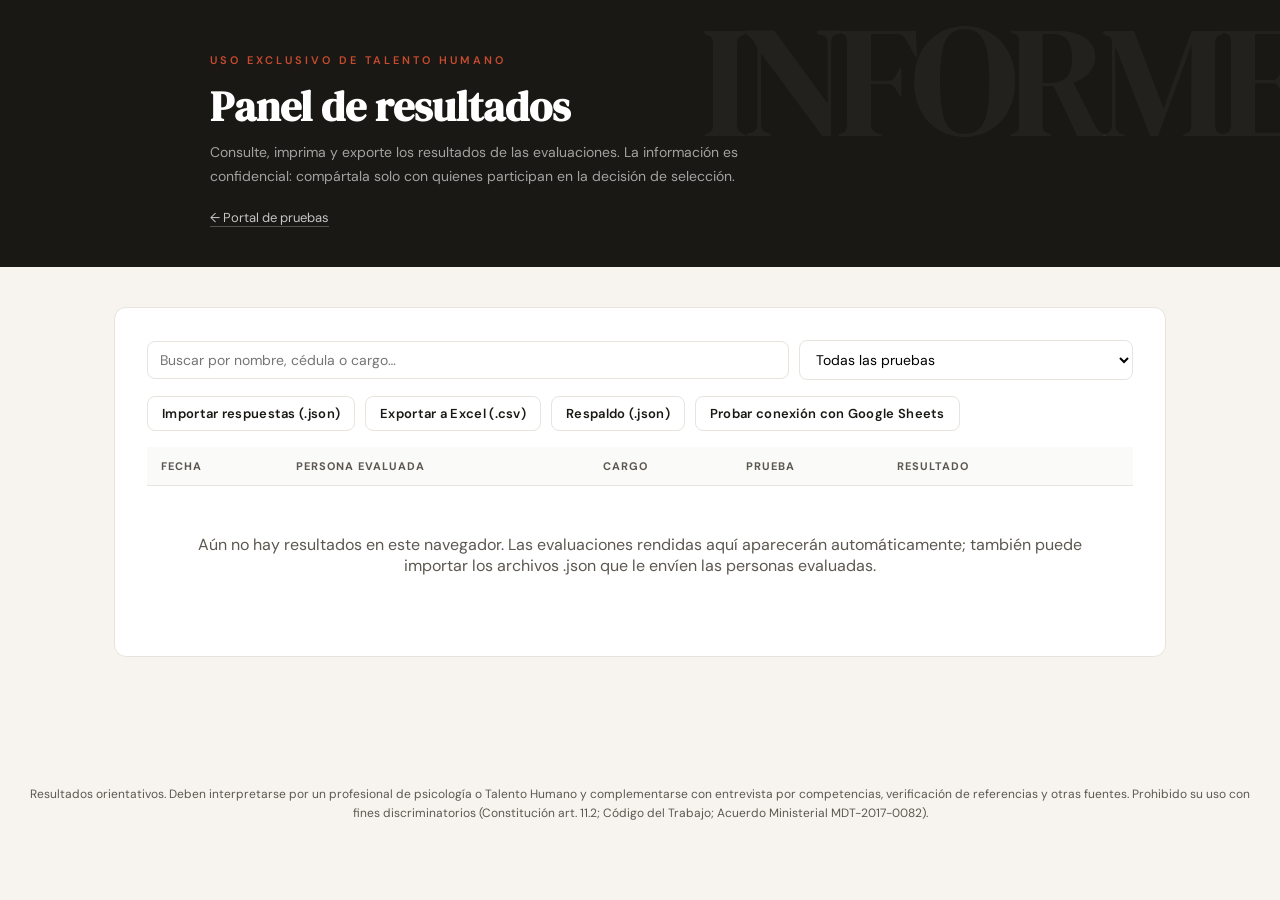
==== commit 25deed90: "Confirma la recepción en Google Sheets y agrega prueba de conexión - El envío lee la respuesta de Ap" ====
--- a/panel.html
+++ b/panel.html
@@ -33,6 +33,7 @@
         </label>
         <button class="btn secondary small" id="exportCsv">Exportar a Excel (.csv)</button>
         <button class="btn secondary small" id="exportJson">Respaldo (.json)</button>
+        <button class="btn secondary small" id="testSheets">Probar conexión con Google Sheets</button>
         <span class="muted" id="importMsg"></span>
       </div>
       <div class="table-wrap">
@@ -110,6 +111,18 @@
   $('importMsg').textContent = `Importados: ${ok}` + (dup ? ` · Duplicados omitidos: ${dup}` : '') + (bad ? ` · Archivos/registros no válidos: ${bad}` : '');
   e.target.value = '';
   renderList();
+};
+
+$('testSheets').onclick = async () => {
+  const msg = $('importMsg');
+  msg.textContent = 'Enviando fila de prueba…';
+  const r = await sendToEndpoint({
+    id: 'conexion-' + newId(), prueba: 'conexion', pruebaNombre: 'Prueba de conexión',
+    candidato: { nombre: 'Prueba de conexión', cargo: '—' }, fecha: new Date().toISOString(), duracionSeg: 0,
+    resultado: { resumen: 'Conexión OK' }, detalle: 'Fila de prueba: puede borrarla.'
+  });
+  msg.textContent = (r.ok ? '✓ ' : '✗ ') + r.detalle + (r.ok ? ' Revise la pestaña "Resultados" de su hoja.' : '');
+  msg.style.color = r.ok ? 'var(--mas)' : 'var(--accent)';
 };
 
 $('exportJson').onclick = () => downloadFile(`respaldo_resultados_${new Date().toISOString().slice(0, 10)}.json`, JSON.stringify(loadResults(), null, 2), 'application/json');
